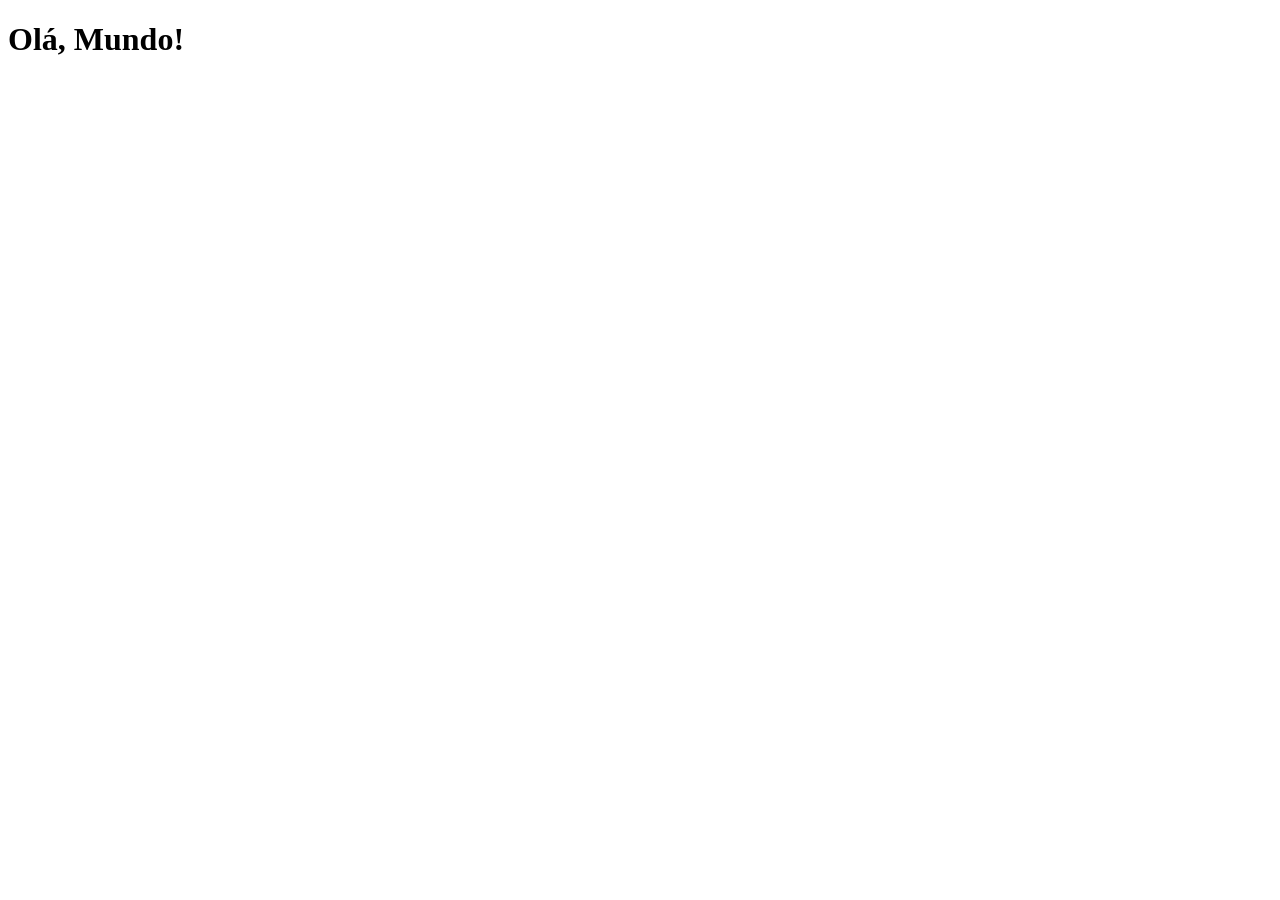
==== index.html @ 8ff3d82b "Novo site" ====
<!DOCTYPE html>
<html lang="pt-br">
<head>
    <meta charset="UTF-8">
    <meta name="viewport" content="width=device-width, initial-scale=1.0">
    <link rel="shortcut icon" href="pacote-d013/favicon.ico" type="image/x-icon">
    <title>Projeto Redes Sociais</title>
</head>
<body>
    <h1>Olá, Mundo!</h1>
    
</body>
</html>
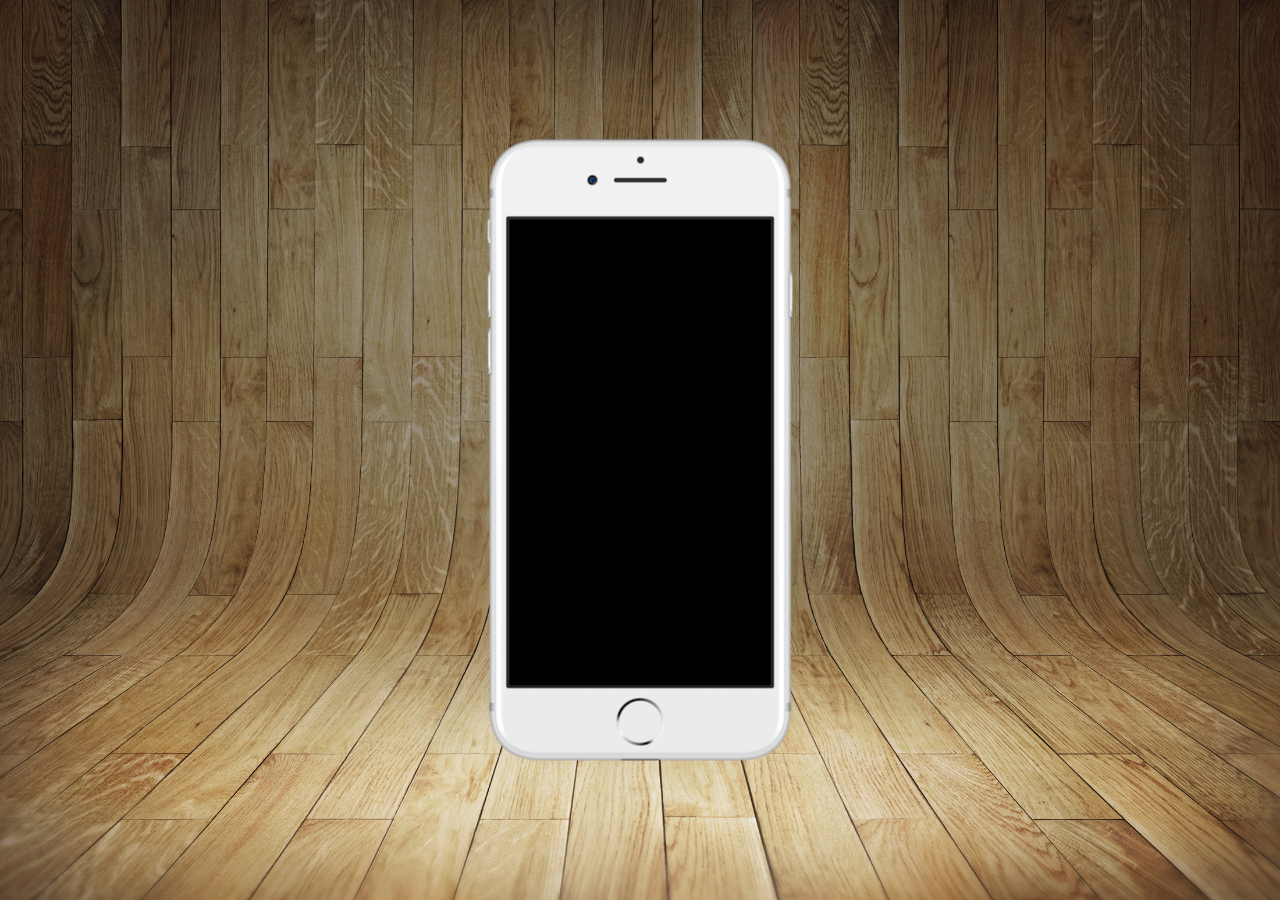
==== commit 07c1c420: "novo peojeto" ====
--- a/index.html
+++ b/index.html
@@ -3,11 +3,19 @@
 <head>
     <meta charset="UTF-8">
     <meta name="viewport" content="width=device-width, initial-scale=1.0">
-    <link rel="shortcut icon" href="pacote-d013/favicon.ico" type="image/x-icon">
+    <link rel="shortcut icon" href="imagens/favicon.ico" type="image/x-icon">
+    <link rel="stylesheet" href="estilo/style.css">
     <title>Projeto Redes Sociais</title>
 </head>
 <body>
-    <h1>Olá, Mundo!</h1>
+    <main>
+        <section id="telefone">
+
+        </section>
+        <section id="Redes-sociais">
+
+        </section>
+    </main>
     
 </body>
 </html>
--- a/estilo/style.css
+++ b/estilo/style.css
@@ -0,0 +1,37 @@
+@charset "UTF-8";
+
+
+*{
+   margin: 0px;
+   padding: 0px;
+    font-family: Arial, Helvetica, sans-serif;
+}
+
+html, body {
+    height: 100vh;
+    width: 100vw;
+    background-color: black;
+}
+
+body {
+    background: url('../imagens/fundo-madeira.jpg') no-repeat top center;
+    background-size: cover;
+    background-attachment: fixed;
+}
+
+main {
+    position: relative;
+    height: 100vh;
+   
+}
+
+section#telefone{
+    position: absolute;
+    top: 50%;
+    left: 50%;
+    transform: translate(-50%, -50%);
+    height: 627px;
+    width: 311px;
+    background-color: blue;
+    background: url('../imagens/frame-iphone.png') no-repeat;
+}
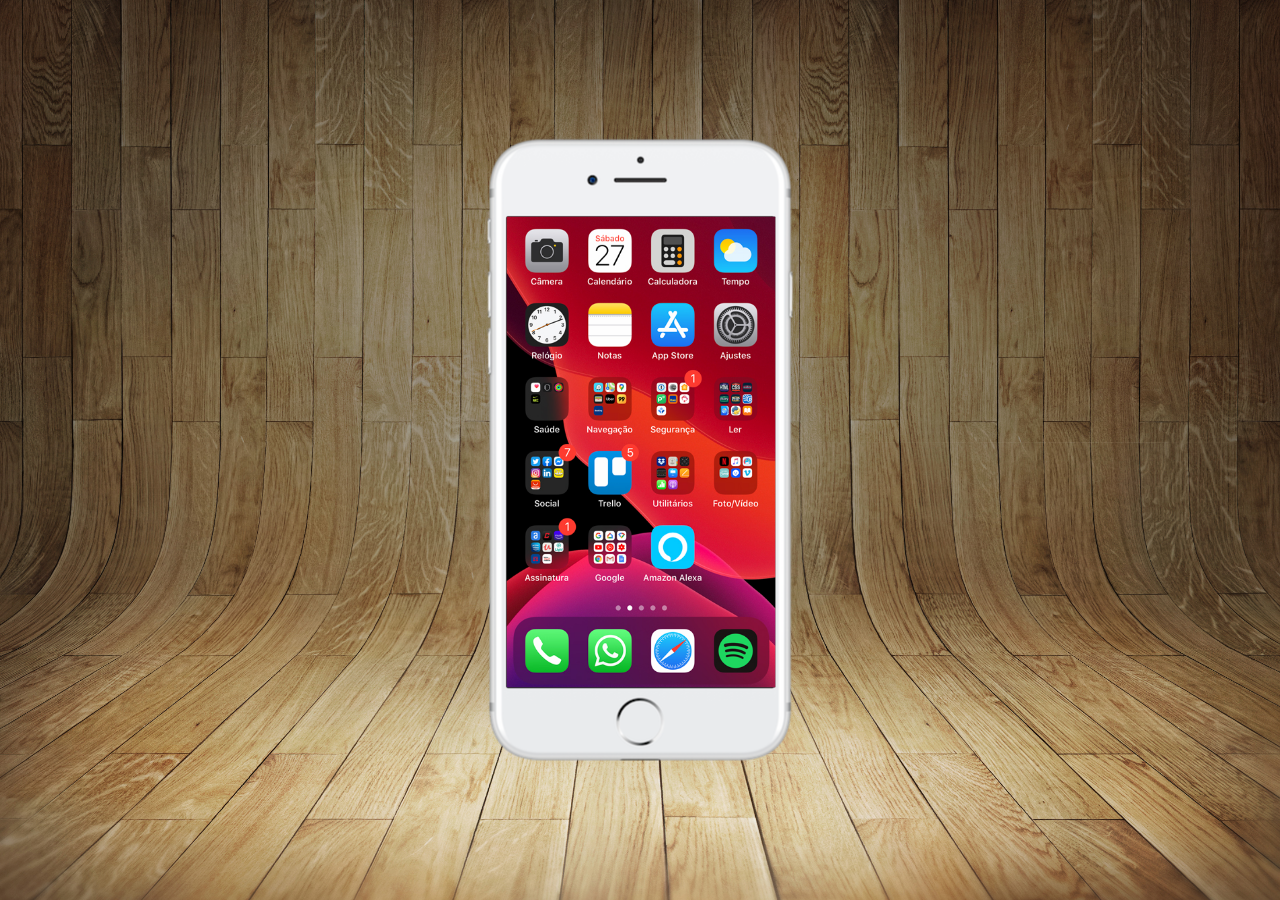
==== commit 5ca22f98: "nova atualização" ====
--- a/index.html
+++ b/index.html
@@ -10,7 +10,7 @@
 <body>
     <main>
         <section id="telefone">
-
+            <iframe src="home.html" name="tela" id="tela" frameborder="0"></iframe>
         </section>
         <section id="Redes-sociais">
 
--- a/estilo/style.css
+++ b/estilo/style.css
@@ -34,4 +34,12 @@
     width: 311px;
     background-color: blue;
     background: url('../imagens/frame-iphone.png') no-repeat;
+}
+
+iframe#tela{
+    position: relative;
+    top: 80px;
+    left: 22px;
+    width: 269px;
+    height: 471px;
 }
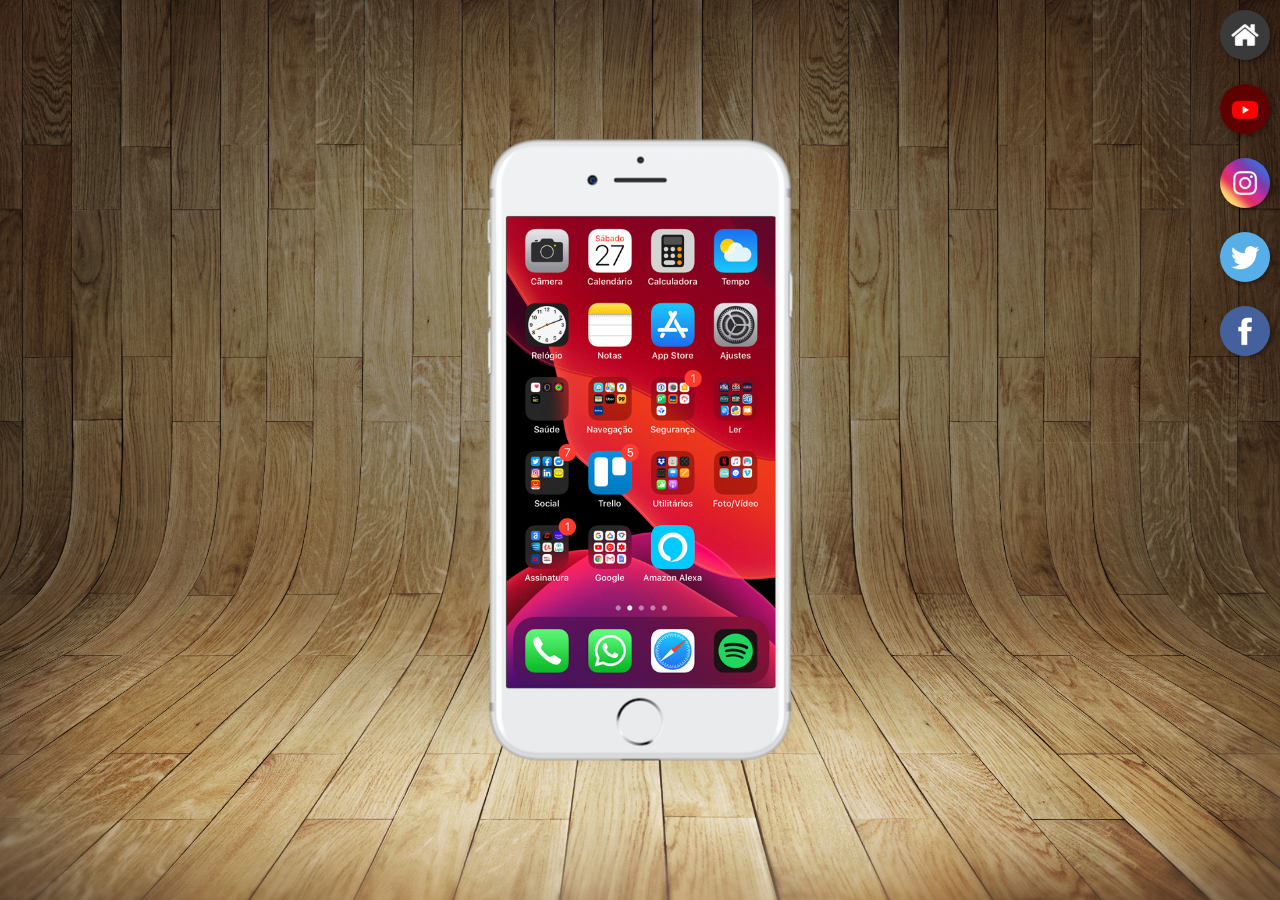
==== commit 1fd54e5c: "novo" ====
--- a/index.html
+++ b/index.html
@@ -10,10 +10,16 @@
 <body>
     <main>
         <section id="telefone">
-            <iframe src="home.html" name="tela" id="tela" frameborder="0"></iframe>
+            <iframe src="home.html" name="tela" id="tela" frameborder="0">
+                Seu navegador não é compativel!
+            </iframe>
         </section>
-        <section id="Redes-sociais">
-
+        <section id="redes-sociais">
+            <a href="#" target="tela"><img src="imagens/logo-home.jpg" alt="Home"></a><br>
+            <a href="#" target="tela"><img src="imagens/logo-youtube.jpg" alt="Youtube"></a><br>
+            <a href="#" target="tela"><img src="imagens/logo-instagram.jpg" alt="Instagram"></a><br>
+            <a href="#" target="tela"><img src="imagens/logo-twitter.jpg" alt="Twitter"></a><br>
+            <a href="#" target="tela"><img src="imagens/logo-facebook.jpg" alt="Facebook"></a>
         </section>
     </main>
     
--- a/estilo/style.css
+++ b/estilo/style.css
@@ -25,14 +25,14 @@
    
 }
 
-section#telefone{
+section#telefone{ 
     position: absolute;
     top: 50%;
     left: 50%;
     transform: translate(-50%, -50%);
     height: 627px;
     width: 311px;
-    background-color: blue;
+    background-color:;
     background: url('../imagens/frame-iphone.png') no-repeat;
 }
 
@@ -42,4 +42,24 @@
     left: 22px;
     width: 269px;
     height: 471px;
+}
+
+section#redes-sociais{
+    text-align: right;
+}
+
+section#redes-sociais > a > img{
+    width: 50px;
+    margin: 10px;
+    border-radius: 50%;
+    box-shadow: 2px 2px 5px rgba(0, 0, 0, 0.408);
+    box-sizing: border-box;
+    
+}
+
+section#redes-sociais img:hover{
+    border: 2px solid white;
+    transform: translate(-3px, -3px);
+    box-shadow: 5px 5px 10px rgba(0, 0, 0, 0.54);
+    transition: transform .5s, border 3s;
 }
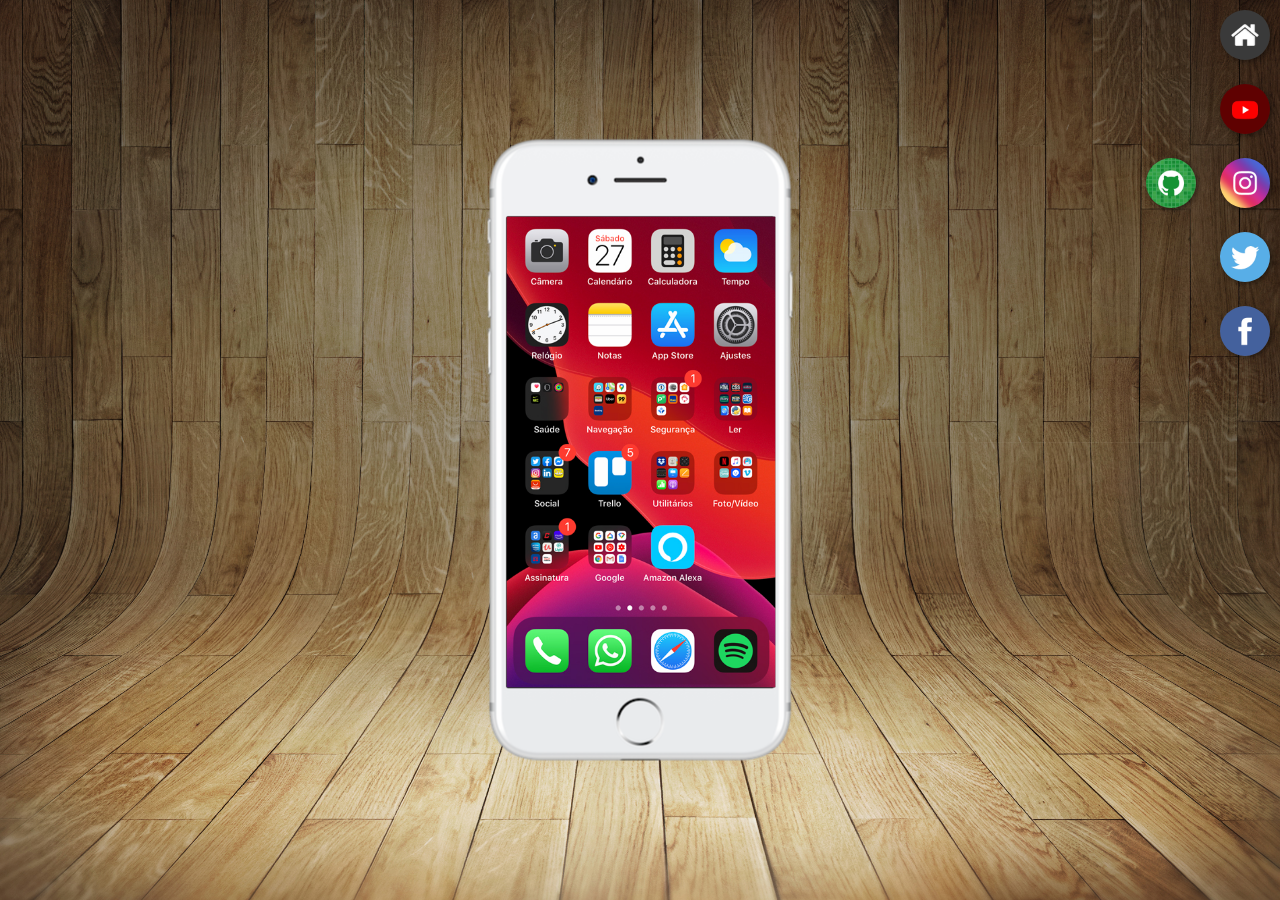
==== commit a139540a: "novo" ====
--- a/index.html
+++ b/index.html
@@ -15,8 +15,9 @@
             </iframe>
         </section>
         <section id="redes-sociais">
-            <a href="#" target="tela"><img src="imagens/logo-home.jpg" alt="Home"></a><br>
-            <a href="#" target="tela"><img src="imagens/logo-youtube.jpg" alt="Youtube"></a><br>
+            <a href="home.html" target="tela"><img src="imagens/logo-home.jpg" alt="Home"></a><br>
+            <a href="youtube.html" target="tela"><img src="imagens/logo-youtube.jpg" alt="Youtube"></a><br>
+            <a href="github.html" target="tela"><img src="imagens/logo-github.jpg" alt="Github"></a>
             <a href="#" target="tela"><img src="imagens/logo-instagram.jpg" alt="Instagram"></a><br>
             <a href="#" target="tela"><img src="imagens/logo-twitter.jpg" alt="Twitter"></a><br>
             <a href="#" target="tela"><img src="imagens/logo-facebook.jpg" alt="Facebook"></a>
--- a/estilo/style.css
+++ b/estilo/style.css
@@ -32,7 +32,7 @@
     transform: translate(-50%, -50%);
     height: 627px;
     width: 311px;
-    background-color:;
+    background-color:blue;
     background: url('../imagens/frame-iphone.png') no-repeat;
 }
 
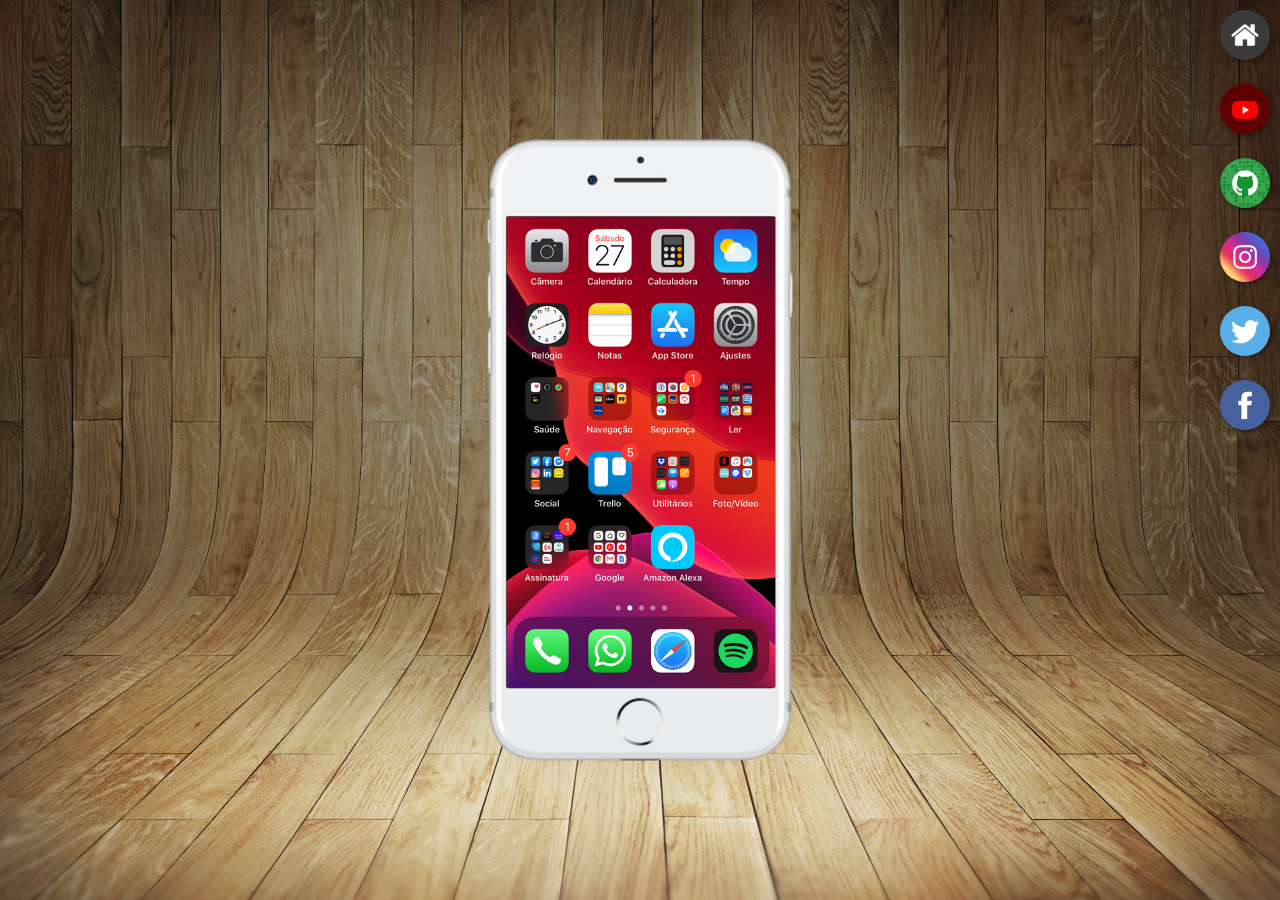
==== commit 08bb0781: "novo" ====
--- a/index.html
+++ b/index.html
@@ -17,8 +17,8 @@
         <section id="redes-sociais">
             <a href="home.html" target="tela"><img src="imagens/logo-home.jpg" alt="Home"></a><br>
             <a href="youtube.html" target="tela"><img src="imagens/logo-youtube.jpg" alt="Youtube"></a><br>
-            <a href="github.html" target="tela"><img src="imagens/logo-github.jpg" alt="Github"></a>
-            <a href="#" target="tela"><img src="imagens/logo-instagram.jpg" alt="Instagram"></a><br>
+            <a href="github.html" target="tela"><img src="imagens/logo-github.jpg" alt="Github"></a><br>
+            <a href="instagram.html" target="tela"><img src="imagens/logo-instagram.jpg" alt="Instagram"></a><br>
             <a href="#" target="tela"><img src="imagens/logo-twitter.jpg" alt="Twitter"></a><br>
             <a href="#" target="tela"><img src="imagens/logo-facebook.jpg" alt="Facebook"></a>
         </section>
